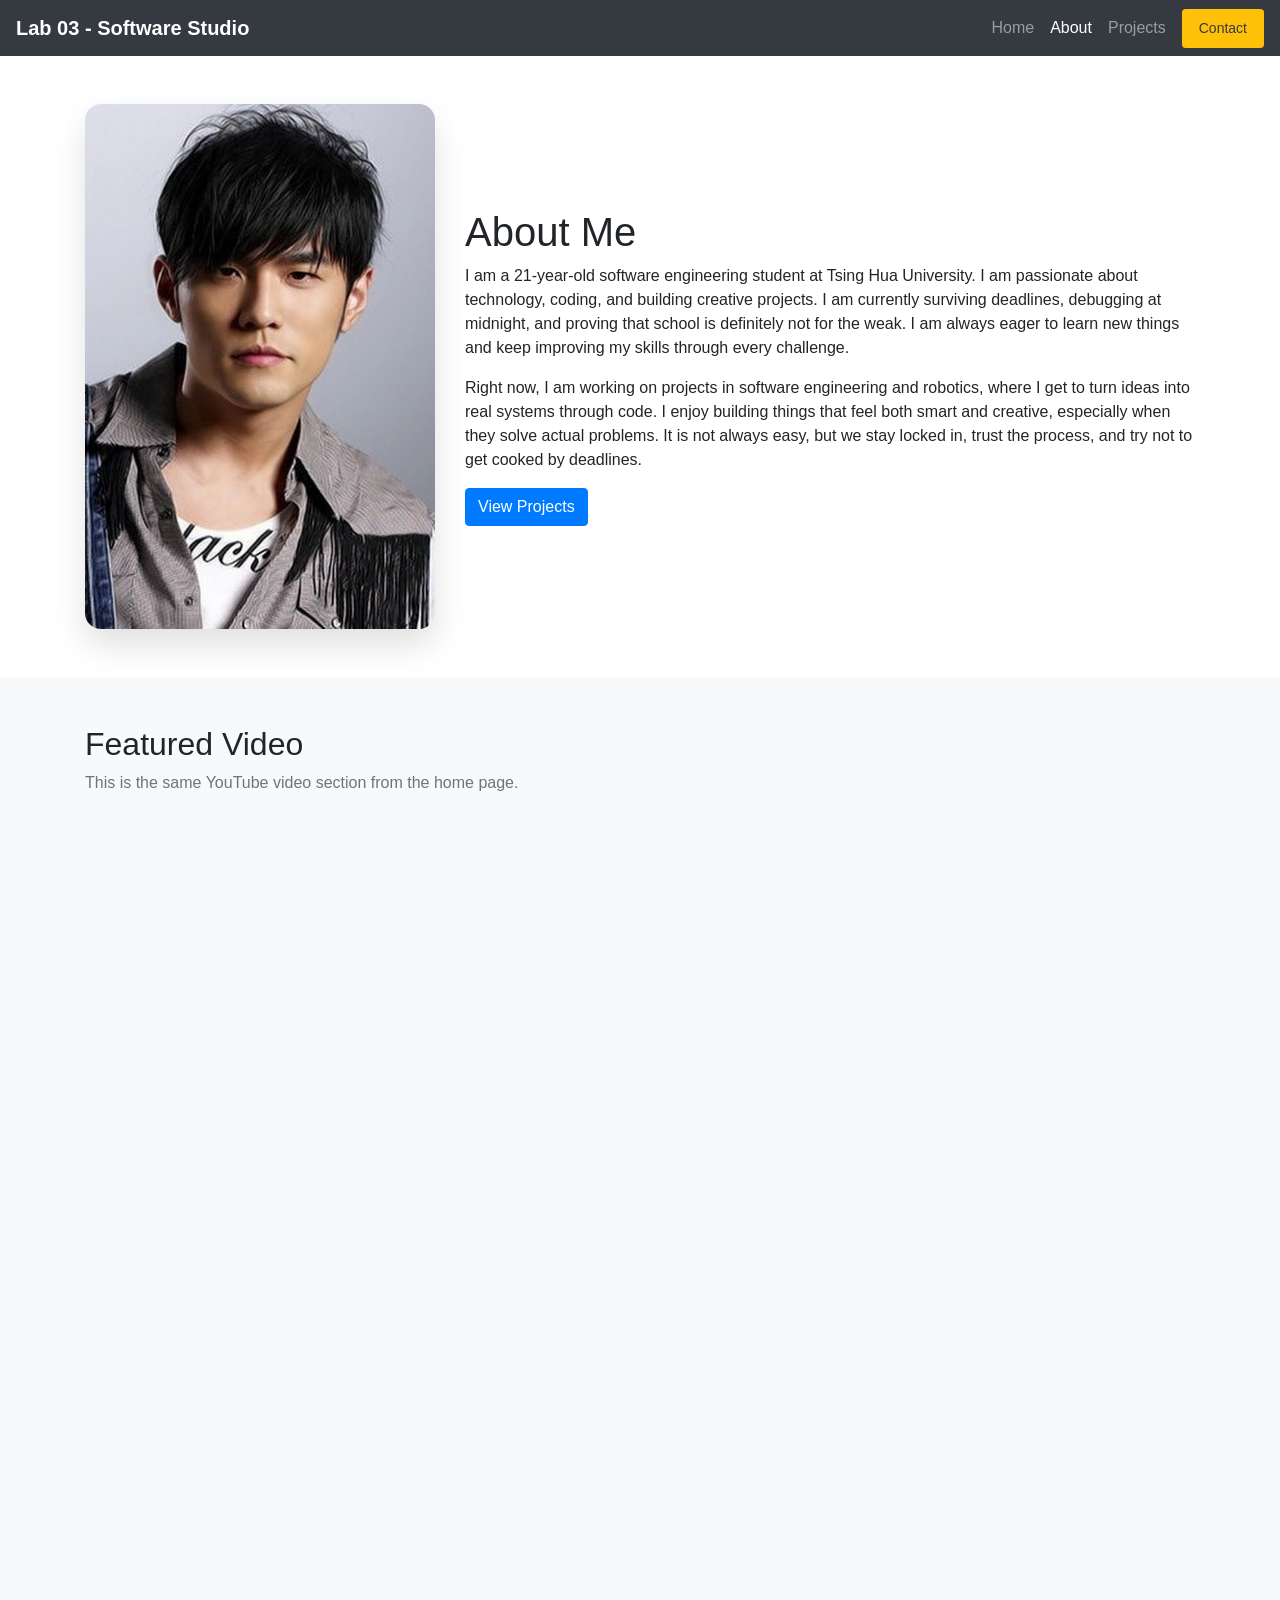
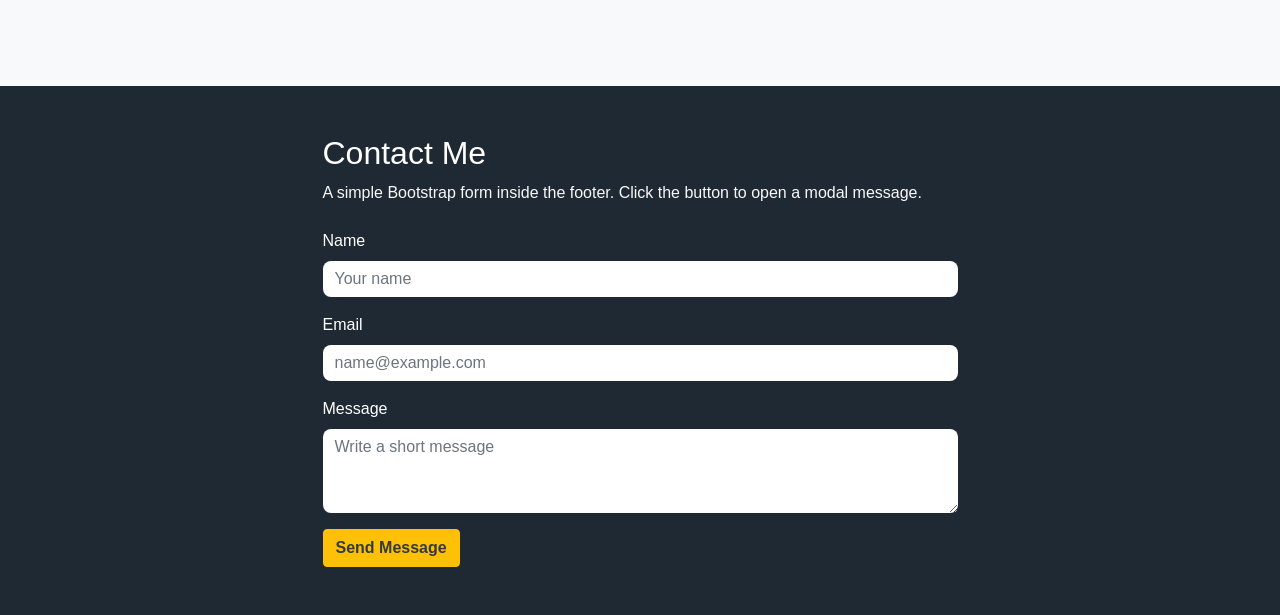
==== about.html @ 3ae2ae0e "updated version, add multi page, etc" ====
<!doctype html>
<html lang="en">
  <head>
    <meta charset="utf-8" />
    <meta
      name="viewport"
      content="width=device-width, initial-scale=1, shrink-to-fit=no"
    />

    <link
      rel="stylesheet"
      href="https://cdn.jsdelivr.net/npm/bootstrap@4.0.0/dist/css/bootstrap.min.css"
      integrity="sha384-Gn5384xqQ1aoWXA+058RXPxPg6fy4IWvTNh0E263XmFcJlSAwiGgFAW/dAiS6JXm"
      crossorigin="anonymous"
    />
    <link rel="stylesheet" href="index.css" />

    <title>Lab03 - About Page</title>
  </head>

  <body>
    <nav class="navbar navbar-expand-lg navbar-dark bg-dark sticky-top">
      <a class="navbar-brand font-weight-bold" href="index.html"
        >Lab 03 - Software Studio</a
      >
      <button
        class="navbar-toggler"
        type="button"
        data-toggle="collapse"
        data-target="#mainNav"
        aria-controls="mainNav"
        aria-expanded="false"
        aria-label="Toggle navigation"
      >
        <span class="navbar-toggler-icon"></span>
      </button>

      <div class="collapse navbar-collapse" id="mainNav">
        <ul class="navbar-nav ml-auto align-items-lg-center">
          <li class="nav-item">
            <a class="nav-link" href="index.html">Home</a>
          </li>
          <li class="nav-item active">
            <a class="nav-link" href="about.html"
              >About <span class="sr-only">(current)</span></a
            >
          </li>
          <li class="nav-item">
            <a class="nav-link" href="projects.html">Projects</a>
          </li>
          <li class="nav-item mt-2 mt-lg-0">
            <a
              class="nav-link btn btn-sm btn-warning text-dark ml-lg-2 px-3"
              href="index.html#contact"
            >
              Contact
            </a>
          </li>
        </ul>
      </div>
    </nav>

    <section class="section-pad">
      <div class="container">
        <div class="row align-items-center">
          <div class="col-md-4 mb-4 mb-md-0">
            <img
              src="image/jaychou.jpg"
              alt="Portrait placeholder"
              class="img-fluid portrait-photo"
            />
          </div>

          <div class="col-md-8">
            <h1 class="section-title">About Me</h1>
            <p>
              I am a 21-year-old software engineering student at Tsing Hua
              University. I am passionate about technology, coding, and building
              creative projects. I am currently surviving deadlines, debugging
              at midnight, and proving that school is definitely not for the
              weak. I am always eager to learn new things and keep improving my
              skills through every challenge.
            </p>
            <p>
              Right now, I am working on projects in software engineering and
              robotics, where I get to turn ideas into real systems through
              code. I enjoy building things that feel both smart and creative,
              especially when they solve actual problems. It is not always easy,
              but we stay locked in, trust the process, and try not to get
              cooked by deadlines.
            </p>
            <a href="projects.html" class="btn btn-primary">View Projects</a>
          </div>
        </div>
      </div>
    </section>

    <section id="video" class="section-pad bg-light">
      <div class="container">
        <h2 class="section-title">Featured Video</h2>
        <p class="text-muted">
          This is the same YouTube video section from the home page.
        </p>

        <div class="video-wrap">
          <iframe
            class="video-iframe"
            src="https://www.youtube.com/embed/iDcGQMx66Vg?si=1y3ckHJnOYTnJ_1k"
            title="YouTube video"
            frameborder="0"
            allow="
              accelerometer;
              autoplay;
              clipboard-write;
              encrypted-media;
              gyroscope;
              picture-in-picture;
            "
            allowfullscreen
          ></iframe>
        </div>
      </div>
    </section>

    <footer id="contact" class="site-footer py-5">
      <div class="container">
        <div class="row justify-content-center">
          <div class="col-lg-7">
            <h2 class="section-title text-white mt-0">Contact Me</h2>
            <p class="text-light mb-4">
              A simple Bootstrap form inside the footer. Click the button to
              open a modal message.
            </p>

            <form>
              <div class="form-group">
                <label for="contactName" class="text-white">Name</label>
                <input
                  type="text"
                  class="form-control"
                  id="contactName"
                  placeholder="Your name"
                />
              </div>

              <div class="form-group">
                <label for="contactEmail" class="text-white">Email</label>
                <input
                  type="email"
                  class="form-control"
                  id="contactEmail"
                  placeholder="name@example.com"
                />
              </div>

              <div class="form-group">
                <label for="contactMessage" class="text-white">Message</label>
                <textarea
                  class="form-control"
                  id="contactMessage"
                  rows="3"
                  placeholder="Write a short message"
                ></textarea>
              </div>

              <button
                type="button"
                class="btn btn-warning text-dark font-weight-bold"
                data-toggle="modal"
                data-target="#contactModal"
              >
                Send Message
              </button>
            </form>
          </div>
        </div>
      </div>
    </footer>

    <div
      class="modal fade"
      id="contactModal"
      tabindex="-1"
      role="dialog"
      aria-labelledby="contactModalLabel"
      aria-hidden="true"
    >
      <div class="modal-dialog modal-dialog-centered" role="document">
        <div class="modal-content">
          <div class="modal-header">
            <h5 class="modal-title" id="contactModalLabel">Message Sent</h5>
            <button
              type="button"
              class="close"
              data-dismiss="modal"
              aria-label="Close"
            >
              <span aria-hidden="true">&times;</span>
            </button>
          </div>
          <div class="modal-body">
            Thanks for checking out this page. This is a simple Bootstrap modal
            connected to the footer form.
          </div>
          <div class="modal-footer">
            <button
              type="button"
              class="btn btn-secondary"
              data-dismiss="modal"
            >
              Close
            </button>
          </div>
        </div>
      </div>
    </div>

    <script
      src="https://code.jquery.com/jquery-3.4.1.slim.min.js"
      integrity="sha384-J6qa4849blE2+poT4WnyKhv5vZF5SrPo0iEjwBvKU7imGFAV0wwj1yYfoRSJoZ+n"
      crossorigin="anonymous"
    ></script>
    <script
      src="https://cdn.jsdelivr.net/npm/popper.js@1.16.0/dist/umd/popper.min.js"
      integrity="sha384-Q6E9RHvbIyZFJoft+2mJbHaEWldlvI9IOYy5n3zV9zzTtmI3UksdQRVvoxMfooAo"
      crossorigin="anonymous"
    ></script>
    <script
      src="https://stackpath.bootstrapcdn.com/bootstrap/4.4.1/js/bootstrap.min.js"
      integrity="sha384-wfSDF2E50Y2D1uUdj0O3uMBJnjuUD4Ih7YwaYd1iqfktj0Uod8GCExl3Og8ifwB6"
      crossorigin="anonymous"
    ></script>
  </body>
</html>
---- index.css ----
.section-title {
  margin-top: 0px;
}

.section-pad {
  padding: 48px 0;
}

.photo-column {
  /* background-color: sienna; */
  height: auto;
}

#photo-gallery {
  /* background-color: bisque; */
  height: auto;
}

.photo-sm {
  width: 100%;
  height: 380px;
  background-color: rgb(221, 200, 190);
  margin-top: 20px;
  overflow: hidden;
}

.photo-big {
  width: 100%;
  height: 480px;
  background-color: rgb(158, 118, 90);
  margin-top: 20px;
  overflow: hidden;
}

.photo-sm img,
.photo-big img {
  width: 100%;
  height: 100%;
  object-fit: cover;
}

.site-footer {
  background-color: #1f2933;
}

.site-footer a {
  text-decoration: none;
}

.site-footer .form-control {
  border: none;
  border-radius: 0.5rem;
}

.site-footer .form-control:focus {
  box-shadow: 0 0 0 0.2rem rgba(255, 193, 7, 0.25);
}

.portrait-photo {
  width: 100%;
  min-height: 320px;
  object-fit: cover;
  border-radius: 1rem;
  box-shadow: 0 1rem 2rem rgba(0, 0, 0, 0.12);
}

.project-card {
  border: none;
  border-radius: 1rem;
  overflow: hidden;
  box-shadow: 0 1rem 2rem rgba(31, 41, 51, 0.08);
}

.project-thumb {
  height: 220px;
  object-fit: cover;
}

.video-iframe {
  width: 100%;
  height: 260px;
  margin-top: 20px;
  border: 0;
}

@media (min-width: 575.98px) {
  .video-iframe {
    height: 400px;
  }
}

@media (min-width: 767.98px) {
  .video-iframe {
    height: 600px;
  }
}

@media (min-width: 901.98px) {
  .video-iframe {
    height: 800px;
  }
}
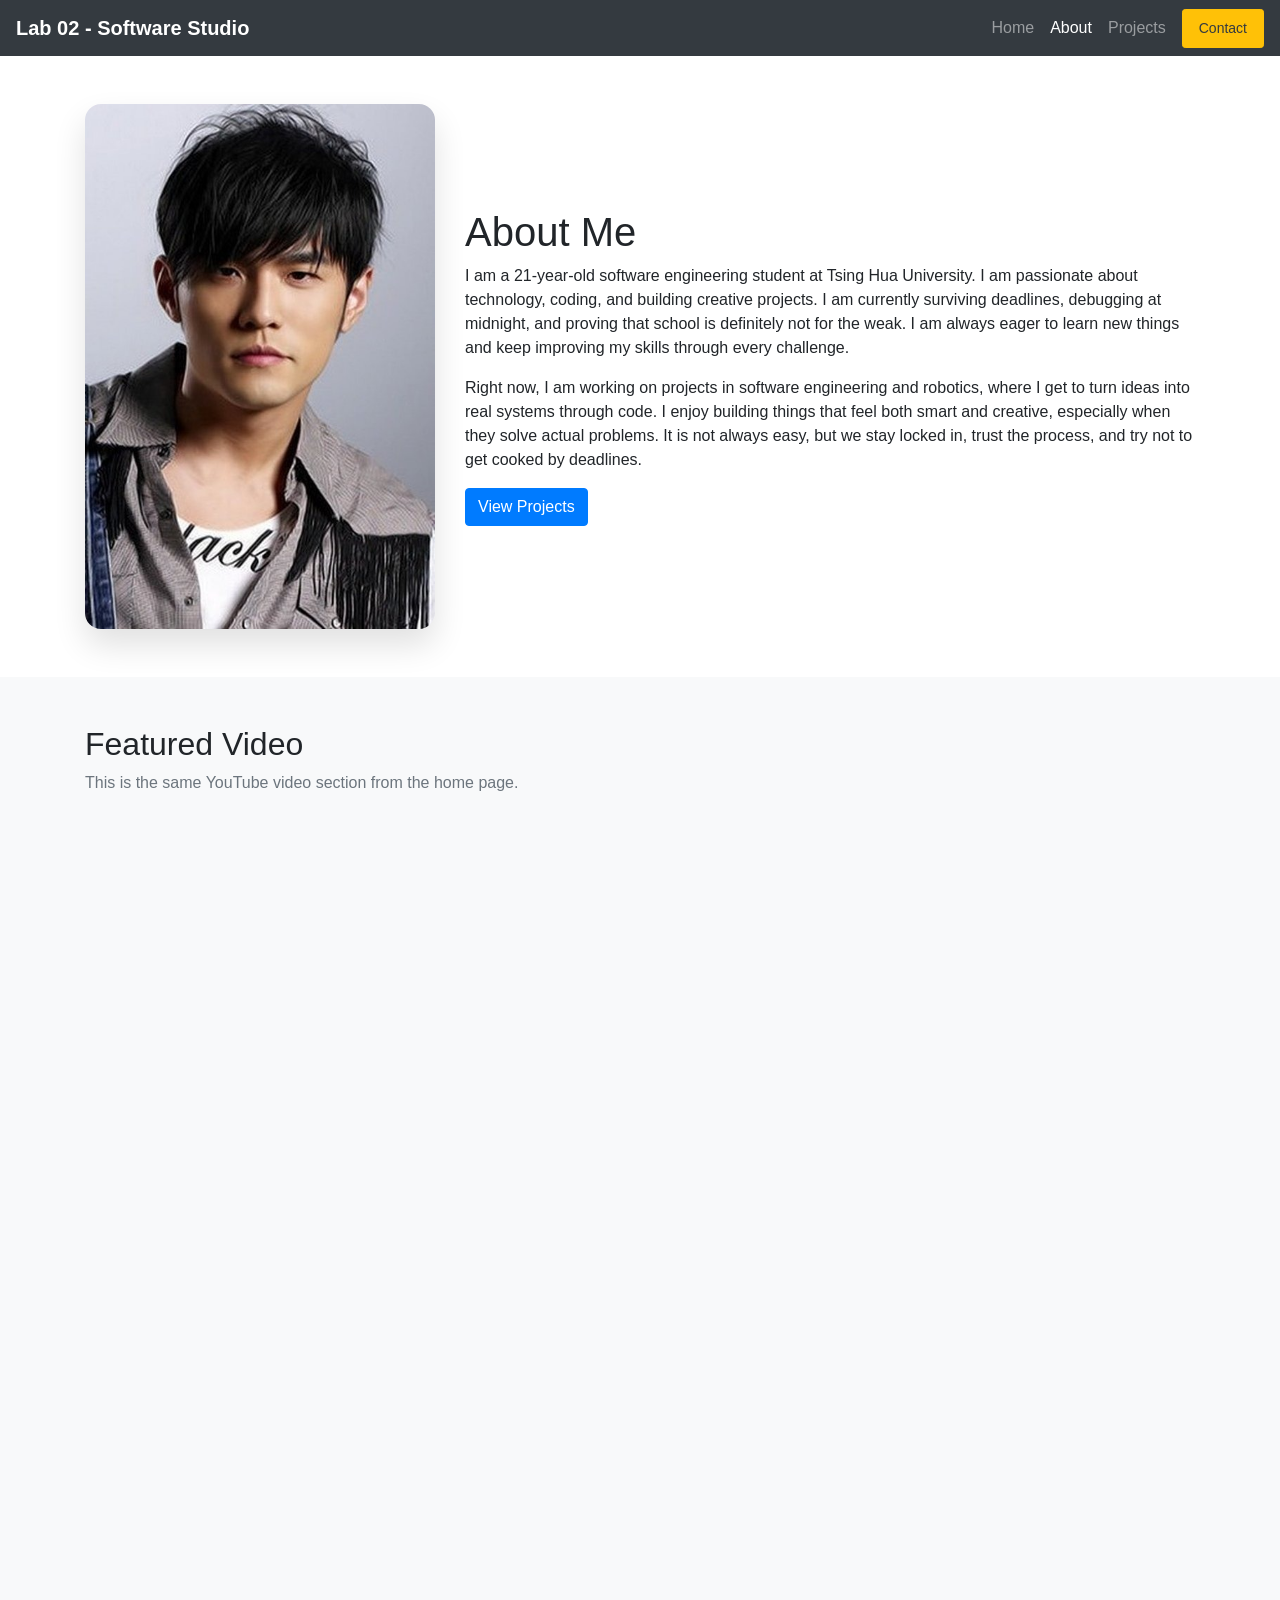
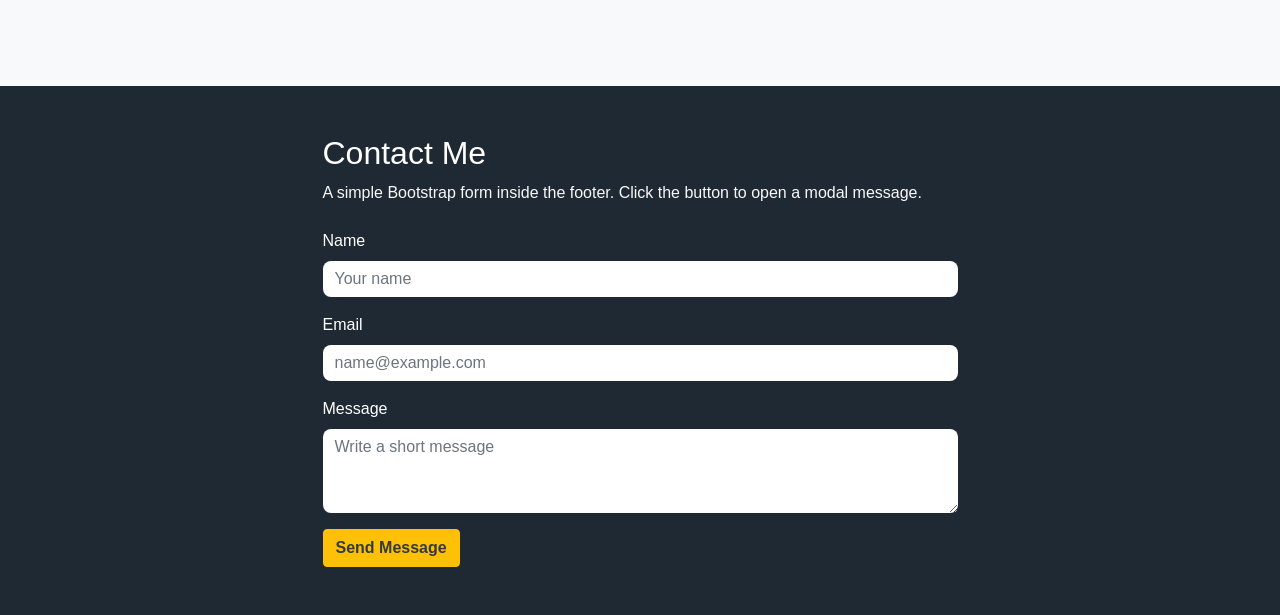
==== commit 10e1354d: "updated lab 03 -> lab 02" ====
--- a/about.html
+++ b/about.html
@@ -15,13 +15,13 @@
     />
     <link rel="stylesheet" href="index.css" />
 
-    <title>Lab03 - About Page</title>
+    <title>Lab02 - About Page</title>
   </head>
 
   <body>
     <nav class="navbar navbar-expand-lg navbar-dark bg-dark sticky-top">
       <a class="navbar-brand font-weight-bold" href="index.html"
-        >Lab 03 - Software Studio</a
+        >Lab 02 - Software Studio</a
       >
       <button
         class="navbar-toggler"
